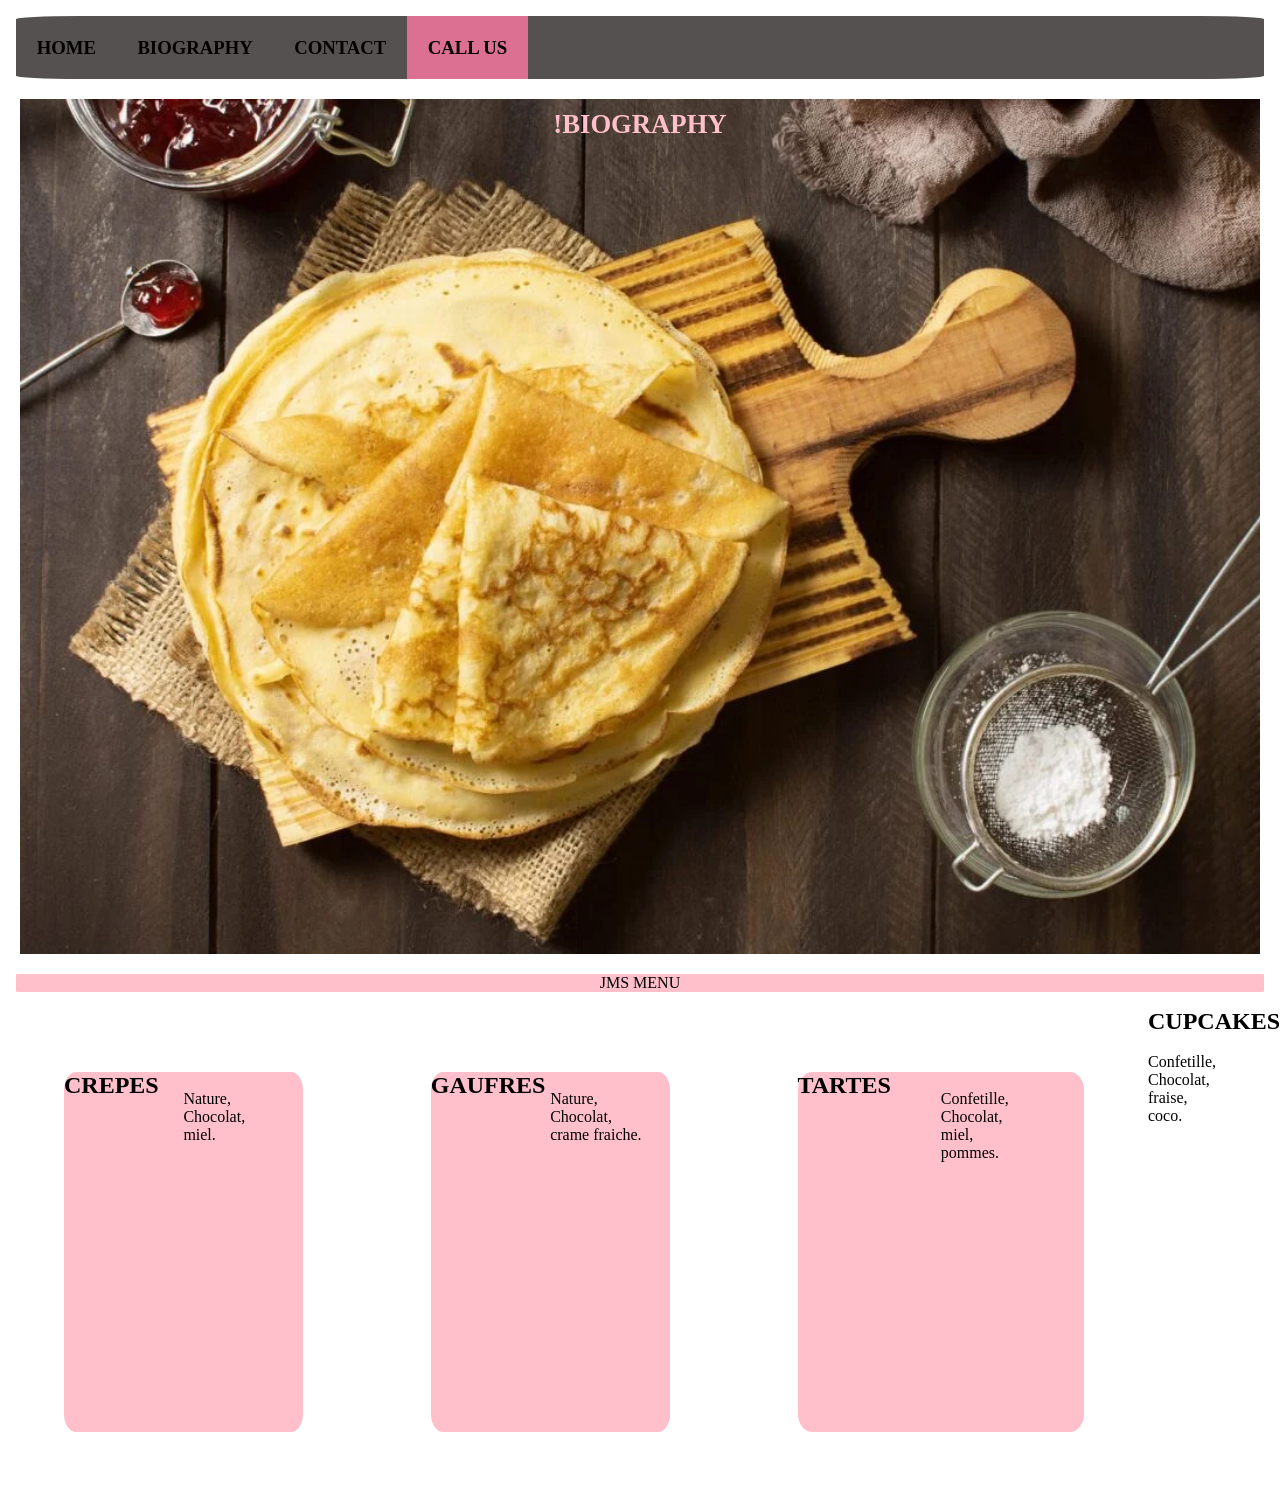
==== index.html @ 20c67c4b "first commit" ====
<!DOCTYPE html>
<html lang="fr">

<head>
    <meta charset="UTF-8">
    <meta name="viewport" content="width=device-width, initial-scale=1.0">
    <title>Document</title>
    <link rel="stylesheet" href="page.css">
</head>

<body>


    <div class="ligneone">
        <div id="zero">
            <h3>HOME</h3>
        </div>
        <div id="one">
            <h3>BIOGRAPHY</h3>
        </div>
        <div id="two">
            <h3>CONTACT</h3>
        </div>
        <div id="three">

            <h3>CALL US</h3>

        </div>
    </div>
    <div class="biography">
        <h1>!BIOGRAPHY </h1>
    </div>
    <div id="bande">JMS MENU</div>
    <div class="recettes">
        <div id="CREPES"><h2>CREPES</h2> <br>Nature,<br>Chocolat,<br>miel.</div>
        <div id="GAUFRES"><h2>GAUFRES </h2><br>Nature,<br>Chocolat,<br>crame fraiche.</div>
        <div id="TARTES"> <h2> TARTES </h2> <br>Confetille,<br>Chocolat,<br>miel,<br>pommes.</div>
        <div id="CUPCAKES"><h2> CUPCAKES </h2><br>Confetille,<br>Chocolat,<br>fraise,<br>coco.</div>
    </div>
</body>

</html>
---- page.css ----
*{
    margin: 0;
    padding: 0;
}
body{
    background-color: white;
}
h3{
    
    padding: 2px;
    margin: 1em;
}
button{
    justify-content: right;
}
.ligneone{
    display: flex;
    justify-content:left;
    background-color: rgb(86, 81, 81);
    margin: 1em;
    border: none;
    border-radius: 5%;
}
#zero:hover{
    background-color: 2px solid pink;
    border: 2px solid white;
    color: rgb(208, 139, 198);
}
#one:hover{
    background-color: 2px solid pink;
    border: 2px solid white;
    color: rgb(208, 139, 198);
}
#two:hover{
    background-color: 2px solid pink;
    border: 2px solid white;
    color: rgb(208, 139, 198);
}
#three{
    background-color: palevioletred;
    justify-content: left;
    position:relative;
}
.biography{
    font-size: smaller;
    text-align: center;
    color: pink;
    background-image: url("./OIP\(2)\.webp" ),url("./leschatsgourmets-crepes-sans-lactose-au-lait-davoine-1200x732.webp"),url("./R.jpeg");
    background-size: cover;
    background-position: center;
    background-repeat: no-repeat;
    position:relative;
    /* background-color: black; */
    height: 95vh;
    margin: 20px;
    /* width: 100%; */
}
#bande{
    justify-content:left;
    background-color: pink;
    margin: 1em;
    border: none;
    border-radius: 1%;
    text-align: center;
}
.recettes{
    display: flex;
    border-radius: 20%;
}
#CREPES{
    display: grid;
    grid-template-columns: 1fr 1fr;
    width: 25%;
    height: 40vh;
    background-color: pink;
    margin: 5%;
    border-radius: 5%;
}
    /* justify-content: center; */

h1{
    text-align: center;
    padding: 10px;
}
#GAUFRES{
    display: grid;
    grid-template-columns: 1fr 1fr;
    width: 25%;
    height: 40vh;
    background-color: pink;
    margin: 5%;
    border-radius: 5%;
}
}
#CUPCAKES{
    display: grid;
    grid-template-columns: 1fr 1fr;
    width: 25%;
    height: 40vh;
    background-color: pink;
    margin: 5%;
    border-radius: 5%;
}
#TARTES{
    display: grid;
    grid-template-columns: 1fr 1fr;
    width: 30%;
    height: 40vh;
    background-color: pink;
    margin: 5%;
    border-radius: 5%;
}
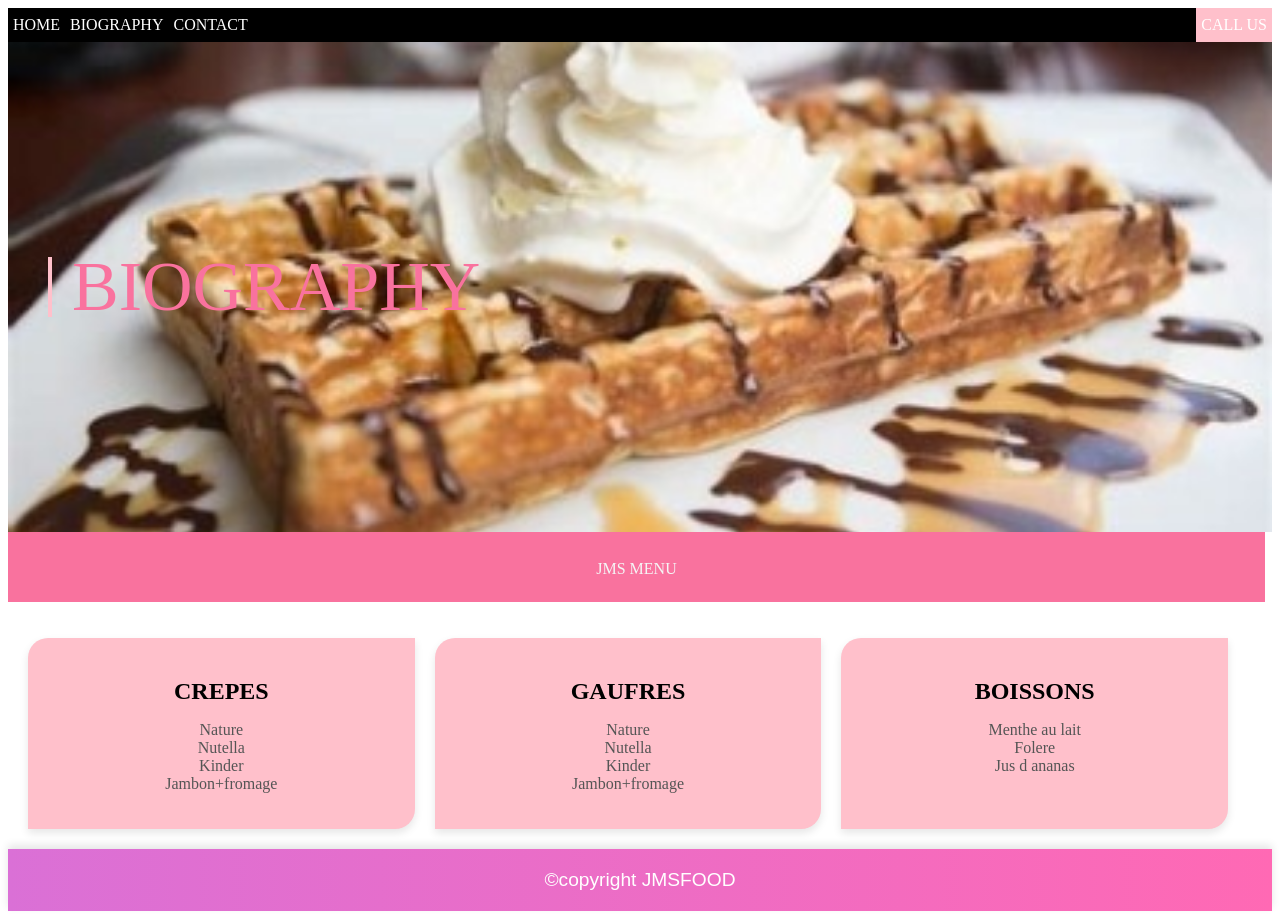
==== commit 01eb058c: "first commit" ====
--- a/index.html
+++ b/index.html
@@ -1,42 +1,188 @@
-<!DOCTYPE html>
-<html lang="fr">
-
-<head>
-    <meta charset="UTF-8">
-    <meta name="viewport" content="width=device-width, initial-scale=1.0">
-    <title>Document</title>
-    <link rel="stylesheet" href="page.css">
-</head>
-
-<body>
 
 
-    <div class="ligneone">
-        <div id="zero">
-            <h3>HOME</h3>
-        </div>
-        <div id="one">
-            <h3>BIOGRAPHY</h3>
-        </div>
-        <div id="two">
-            <h3>CONTACT</h3>
-        </div>
-        <div id="three">
+</html>
+<!DOCTYPE html>
+<html>
+<head>
+	<meta charset="utf-8">
+	<meta name="viewport" content="width=device-width, initial-scale=1">
+	<title></title>
+	<style type="text/css">
+		ol{
+			display: flex;
+			height: 100%;
+			justify-content: space-between;
+			margin: 0;
+			padding: 0;
+		}
 
-            <h3>CALL US</h3>
+		nav{
+			height: 100%;
 
-        </div>
-    </div>
-    <div class="biography">
-        <h1>!BIOGRAPHY </h1>
-    </div>
-    <div id="bande">JMS MENU</div>
-    <div class="recettes">
-        <div id="CREPES"><h2>CREPES</h2> <br>Nature,<br>Chocolat,<br>miel.</div>
-        <div id="GAUFRES"><h2>GAUFRES </h2><br>Nature,<br>Chocolat,<br>crame fraiche.</div>
-        <div id="TARTES"> <h2> TARTES </h2> <br>Confetille,<br>Chocolat,<br>miel,<br>pommes.</div>
-        <div id="CUPCAKES"><h2> CUPCAKES </h2><br>Confetille,<br>Chocolat,<br>fraise,<br>coco.</div>
-    </div>
+		}
+
+		li{
+			padding: 8px 5px;
+			list-style: none;
+			height: 100%;
+			width: auto;
+		}
+
+		a{
+			text-decoration: none;
+			color: white;
+		}
+
+		li:hover{
+			background-color: pink;
+			cursor: pointer;
+		}
+
+		.contact-us{
+			height: 100%;
+			padding: 8px 5px;
+			background-color: pink;
+		}
+
+		.contact-us:hover{
+			cursor: pointer;
+		}
+
+		body{
+			font-weight: 50px;
+		}
+
+		header{
+			display: flex;
+			align-items: center;
+			justify-content: space-between;
+			background-color: black;
+			color: white;
+		}
+
+		main{
+			background-image: url(home.jpg);
+			background-color: rgba(0, 0, 0, 0.5);
+			background-repeat: no-repeat;
+			background-size: cover;
+			height: 50vh;
+			display: flex;
+			align-items: center;
+			padding: 20px;
+		}
+
+		.forme{
+			height: 60px;
+			width: 4px;
+			background-color: pink;
+			margin-left: 20px;
+		}
+
+		main > p{
+			color: #F9729e;
+			margin-left: 20px;
+			font-size: 70px;
+		}
+ #SUMMARY{
+	color:whitesmoke;
+	text-align: center;
+	background-color: #F9729e;
+	padding: 10px;
+	width: 1237px;
+	border-radius: 0px 0 0px 0;
+	margin-top: 0px;
+	margin-left: 0px;
+	height: 50px;
+}
+
+	.container{
+		display: flex;
+		justify-content: space-between;
+		gap: 20px;
+		width: 100%;
+		max-width: 1200px;
+		padding: 20px;
+	}
+
+	.case{
+		border-radius: 20px 0 20px 0;
+		flex: 1;
+		background-color: pink;
+		border: 1px;
+		padding: 20px;
+		text-align: center;
+		box-shadow: 0 4px 8px rgba(0, 0, 0, 0.1);
+	}
+	.case h2{
+		font-size: 1.5em;
+		margin-bottom: 10px;
+	}
+.case p{
+	font-size: 1 em;
+color: #555;
+}
+footer{
+	background: linear-gradient(90deg,#DA70D6,#FF69B4);
+	color: white;
+	text-align: center;
+	padding: 20PX;
+	font-family: Arial,sans-serif;
+	box-shadow: 0 -4px 8px rgba(0, 0, 0, 0.1);
+}
+footer p{
+	margin: 0;
+	font-size: 1.2em;
+}
+
+
+	</style>
+
+</head>
+<body>
+	<header>
+		<nav>
+			<ol>
+				<li id="home"><a href="index.html">HOME</li>
+				<li><a href="bio.html">BIOGRAPHY</a></li>
+				<li><a href="cont.html">CONTACT</a></li>
+			</ol>
+		</nav>
+		<div class="contact-us">CALL US</div>
+	</header>
+	<section>
+		<main>
+			<div class="forme"></div>
+			<p>BIOGRAPHY</p>
+			
+		</main>
+		<div><p id="SUMMARY"><br>JMS MENU</p></div>
+ <div class="container">
+<div class="case">
+	<h2>CREPES</h2>
+<p>Nature
+<br>Nutella
+<br>Kinder
+<br>Jambon+fromage</p>
+</div>
+
+<div class="case">
+<h2>GAUFRES</h2>
+<p> Nature
+<br>Nutella
+<br>Kinder
+<br>Jambon+fromage</p></div>
+
+<div class="case">
+	<h2>BOISSONS</h2>
+	<p>Menthe au lait
+	<br>Folere
+<br> Jus d ananas</p>
+</div></div>
+
+<footer>
+	<p>&copy;copyright JMSFOOD</p>
 </body>
+	</section>
 
+</body>
 </html>
